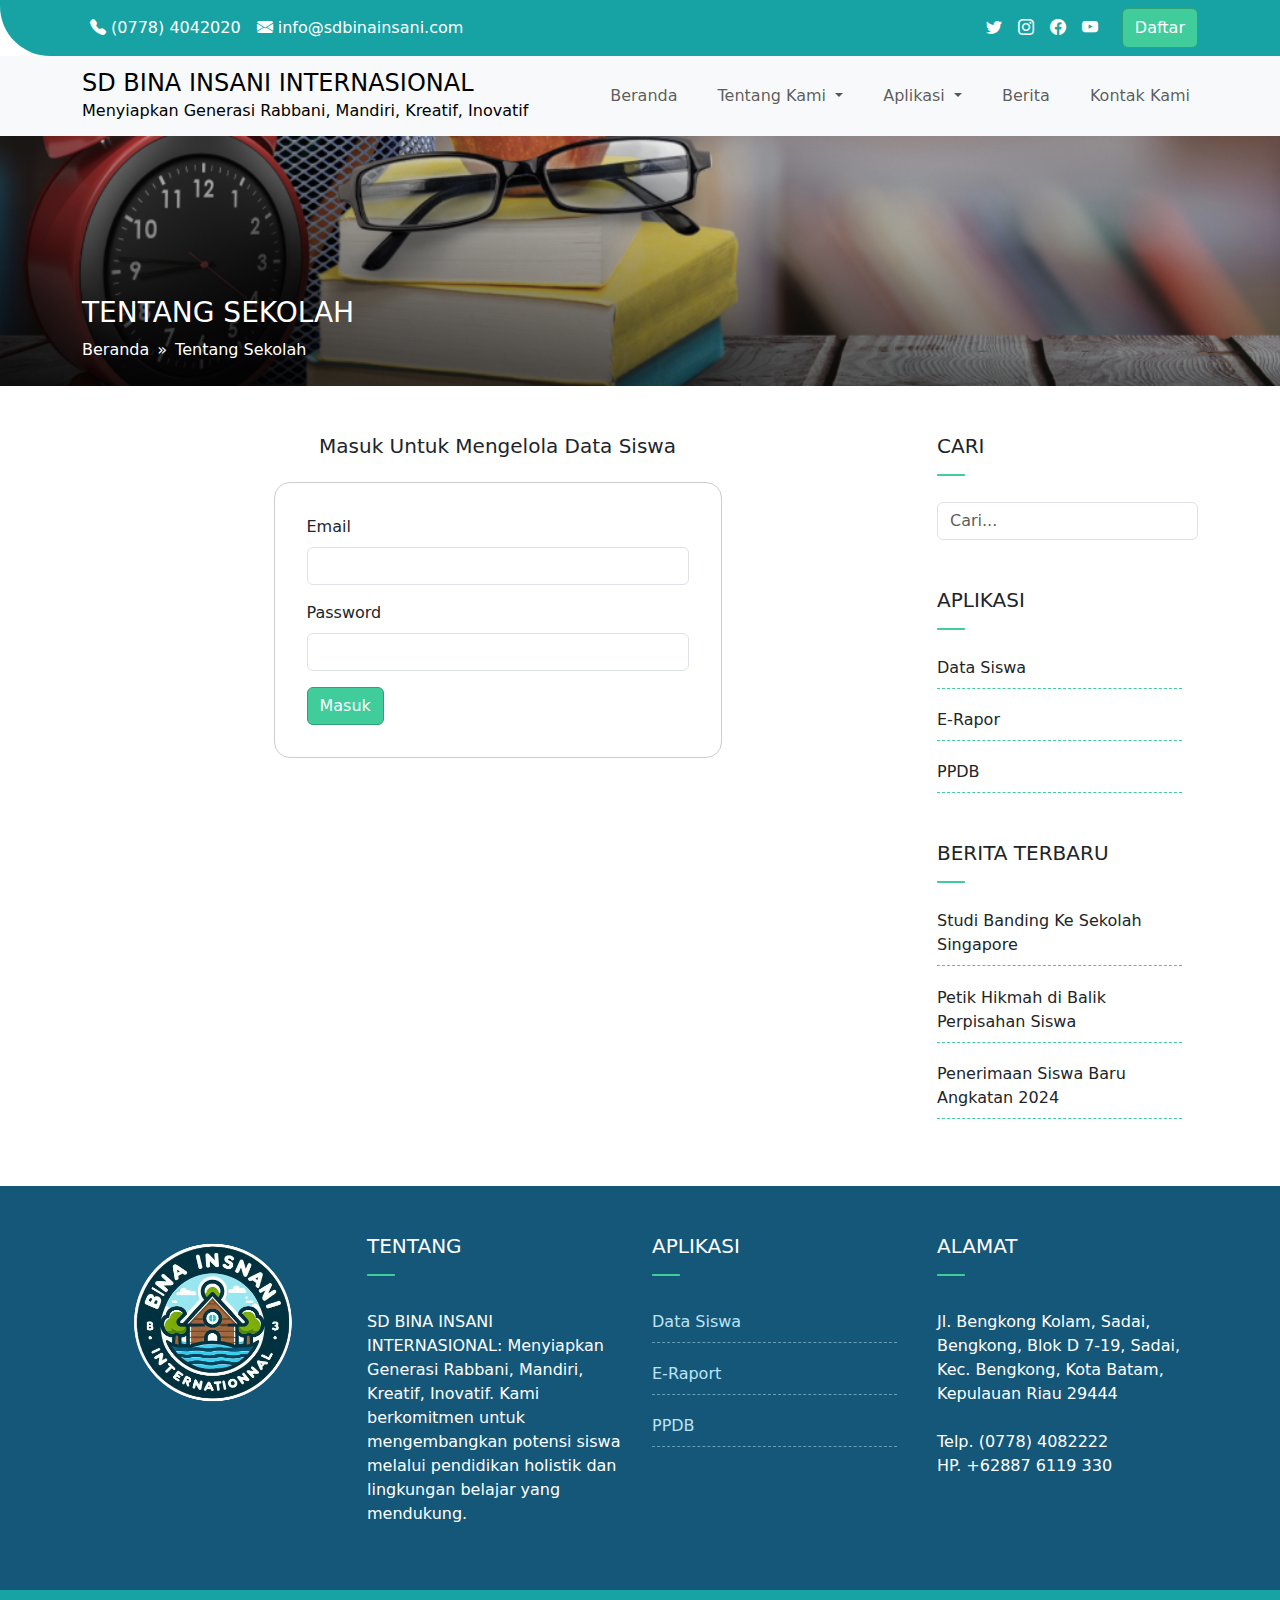
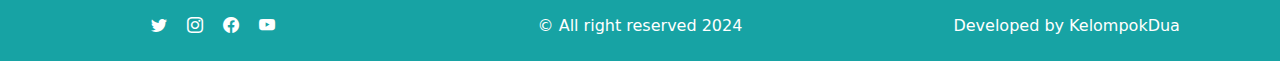
==== aplikasi-data-siswa.html @ 2345b4a0 "ad aplikasi-data-siswa page dan tentang-sekolah page" ====
<!doctype html>
<html lang="en">
  <head>
    <meta charset="utf-8">

    <!-- Meta Viewport mengatur area halaman web untuk menginstruksikan ke browser cara merender halaman pada ukuran layar yang berbeda (yaitu, desktop/tablet/seluler). -->
    <meta name="viewport" content="width=device-width, initial-scale=1" />
    
    <!--
    ************************************************** 
    *********** TUGAS UJIAN AKHIR SEMESTER *********** 
    ************************************************** 

    Mata Kuliah       : Pemrograman Web 1
    Kelas             : IT205
    Dosen Pengajar    : Riad Sahara, S.SI, MT
    Periodik          : 2023/2024 Genap
    Nama Kelompok     : Kelompok 2
    Anggota Kelompok  :

    1. Nama : MARSANI
       NIM  : 230401010282

    2. Nama : MUHAMAD FACHRI
       NIM  : 230401010351

    3. Nama : ABDUL PATAH
       NIM  : 230401010308

    ****************** TERIMA KASIH! ****************** 
    -->

    <!-- Title akan ditampilkan di Google dan sebagian besar mesin pencari lainnya. Sangat penting untuk optimasi SEO karena relevan dengan keyword pencarian -->
    <title>UAS: Pemrograman Web 1 | Kelompok 2</title>

    <!-- Meta Robots Memberi tahu mesin pencari apakah dan bagaimana mereka harus merayapi halaman web -->
    <meta name="robots" content="index, follow">

    <!-- Meta Description termasuk salah satu trik untuk SEO menggunakan meta description -->
    <meta name="description" content="Website dengan tema Edukasi untuk Sekolah Dasar menggunakan Bootstrap sebagai tugas dari UAS mata kuliah Pemrograman Web 1 dari Kelompok 2">

    <!-- Mengambil CSS Boostrap -->
    <link href="https://cdn.jsdelivr.net/npm/bootstrap@5.3.3/dist/css/bootstrap.min.css" rel="stylesheet" integrity="sha384-QWTKZyjpPEjISv5WaRU9OFeRpok6YctnYmDr5pNlyT2bRjXh0JMhjY6hW+ALEwIH" crossorigin="anonymous">
    
    <!-- Mengambil CSS Icon Bootstrap -->
    <link rel="stylesheet" href="https://cdn.jsdelivr.net/npm/bootstrap-icons@1.11.3/font/bootstrap-icons.min.css">
    
    <!-- Mengambil CSS yang di buat sendiri -->
    <link href="assets/css/style.css" rel="stylesheet">

  </head>
  <body>

    <header>
    
      <!-- ########### TOP MENU ########### -->
      <nav class="navbar navbar-expand-lg bg-body-custom">
          <div class="container">
            <div class="collapse navbar-collapse" id="navbarSupportedContent">
              <ul class="navbar-nav me-auto mb-2 mb-lg-0">
                  <li class="nav-item">
                      <a class="nav-link" href="#"><i class="bi bi-telephone-fill"></i> (0778) 4042020</a>
                  </li>
                  <li class="nav-item">
                      <a class="nav-link" href="#"><i class="bi bi-envelope-fill"></i> info@sdbinainsani.com</a>
                  </li>
              </ul>
              <form class="d-flex" role="search">
                  <ul class="navbar-nav me-auto mb-2 mb-lg-0">
                      <li class="nav-item">
                        <a class="nav-link" href="#"><i class="bi bi-twitter"></i></a>
                      </li>
                      <li class="nav-item">
                        <a class="nav-link" href="#"><i class="bi bi-instagram"></i></a>
                      </li>
                      <li class="nav-item">
                        <a class="nav-link" href="#"><i class="bi bi-facebook"></i></a>
                      </li>
                      <li class="nav-item">
                        <a class="nav-link" href="#"><i class="bi bi-youtube"></i></a>
                      </li>
                    </ul>
                  <button class="btn btn-success" type="submit" style="margin-left: 1rem;">Daftar</button>
              </form>
            </div>
          </div>
        </nav>

        <!-- ########### MAIN MENU ########### -->
        <nav class="navbar navbar-expand-lg navbar-light bg-light" id="mainMenu">
          <div class="container">
            <a class="navbar-brand" href="#">
              <span class="h4">SD BINA INSANI INTERNASIONAL</span>
              <div class="fs-6 text lead">Menyiapkan Generasi Rabbani, Mandiri, Kreatif, Inovatif</div>
            </a>
            <button class="navbar-toggler" type="button" data-bs-toggle="collapse" data-bs-target="#navbarNav" aria-controls="navbarNav" aria-expanded="false" aria-label="Toggle navigation">
              <span class="navbar-toggler-icon"></span>
            </button>
            <div class="collapse navbar-collapse" id="navbarNav">
              <ul class="navbar-nav me-auto">
              </ul>
              <ul class="navbar-nav main-menu">
                <li class="nav-item">
                  <a class="nav-link" href="index.html">Beranda</a>
                </li>
                <li class="nav-item dropdown">
                  <a class="nav-link dropdown-toggle" href="#" role="button" data-bs-toggle="dropdown" aria-expanded="false">
                    Tentang Kami
                  </a>
                  <ul class="dropdown-menu" style="min-width: 15rem;">
                    <li><a class="dropdown-item" href="tentang-sekolah.html">Tentang Sekolah</a></li>
                    <li><hr class="dropdown-divider"></li>
                    <li><a class="dropdown-item" href="index.html#keunggulanSekolah">Keunggulan Sekolah</a></li>
                    <li><hr class="dropdown-divider"></li>
                    <li><a class="dropdown-item" href="index.html#fasilitasSekolah">Fasilitas Sekolah</a></li>
                    <li><hr class="dropdown-divider"></li>
                    <li><a class="dropdown-item" href="index.html#tenagaPengajar">Tenaga Pengajar</a></li>
                    <li><hr class="dropdown-divider"></li>
                    <li><a class="dropdown-item" href="index.html#testimoni">Testimoni</a></li>
                    <li><hr class="dropdown-divider"></li>
                    <li><a class="dropdown-item" href="index.html#gallery">Galeri Photo</a></li>
                  </ul>
                </li>
                <li class="nav-item dropdown">
                  <a class="nav-link dropdown-toggle" href="#" role="button" data-bs-toggle="dropdown" aria-expanded="false">
                    Aplikasi
                  </a>
                  <ul class="dropdown-menu" style="min-width: 15rem;">
                    <li><a class="dropdown-item" href="aplikasi-data-siswa.html">Data Siswa</a></li>
                    <li><hr class="dropdown-divider"></li>
                    <li><a class="dropdown-item" href="https://raportku.com/" rel="noopener" target="_blank">E-Raport</a></li>
                    <li><hr class="dropdown-divider"></li>
                    <li><a class="dropdown-item" href="https://ppdb.alkahfi.or.id/" rel="noopener" target="_blank">PPDB</a></li>
                  </ul>
                </li>
                <li class="nav-item">
                  <a class="nav-link" href="index.html#berita">Berita</a>
                </li>
                <li class="nav-item">
                  <a class="nav-link" href="index.html#contact">Kontak Kami</a>
                </li>
              </ul>
            </div>
          </div>
        </nav>

      </header>

      <!-- ########### PESAN KEPALA SEKOLAH ########### -->
      <section id="headerSinglePage">
        <div class="container">
          
          <div class="row">
            <div class="col mt-auto">

              <h3>TENTANG SEKOLAH</h3>
              <ul>
                <li><a href="#">Beranda</a></li>
                <li><a href="#">Tentang Sekolah</a></li>
              </ul>

            </div>
          </div>

        </div>
      </section>

      <section id="aplikasiDataSiswa">
        <div class="container py-5">

          <div class="row">
            <div class="col" style="text-align: -webkit-center;">

              <main>

                <h5>Masuk Untuk Mengelola Data Siswa</h5>

                <div class="form-login-area mt-4">
                  <form id="frmLogin">
                    <div class="mb-3">
                      <label for="loginEmail" class="form-label">Email</label>
                      <input type="email" class="form-control" id="loginEmail" aria-describedby="loginEmailHelp">
                    </div>
                    <div class="mb-3">
                      <label for="loginPassword" class="form-label">Password</label>
                      <input type="text" class="form-control" id="loginPassword" aria-describedby="loginPasswordHelp">
                    </div>
                  
                    <button type="submit" class="btn btn-success">Masuk</button>
                  </form>
                </div>

              </main>

            </div>
            <div class="col-3">

              <aside>
                
                <h5 class="divider-title-sidebar">CARI</h5>
                <form id="frmSearch">
                  <div class="mb-3">
                    <input type="text" class="form-control" id="inputSearch" placeholder="Cari...">
                  </div>
                </form>

                <h5 class="divider-title-sidebar mt-5">APLIKASI</h5>
                <ul class="menu-widget-sidebar">
                  <li><a href="aplikasi-data-siswa.html">Data Siswa</a></li>
                  <li><a href="https://raportku.com/">E-Rapor</a></li>
                  <li><a href="https://ppdb.alkahfi.or.id">PPDB</a></li>                
                </ul>

                <h5 class="divider-title-sidebar mt-5">BERITA TERBARU</h5>
                <ul class="menu-widget-sidebar">
                  <li><a href="#">Studi Banding Ke Sekolah Singapore</a></li>
                  <li><a href="#">Petik Hikmah di Balik Perpisahan Siswa</a></li>
                  <li><a href="#">Penerimaan Siswa Baru Angkatan 2024</a></li>
                </ul>
                

              </aside>

            </div>
          </div>

        </div>
      </section>


      <!-- ########### FOOTER ########### -->
      <section id="footer">
        <div class="container">
          <div class="row">
            <div class="col text-center py-5">

              <img src="assets/images/logo-sekolah.png" style="width: 70%;" alt="" />

            </div>
            <div class="col py-5">

              <h5 class="mb-3 divider-title-footer">TENTANG</h5>
              <p>SD BINA INSANI INTERNASIONAL: Menyiapkan Generasi Rabbani, Mandiri, Kreatif, Inovatif. Kami berkomitmen untuk mengembangkan potensi siswa melalui pendidikan holistik dan lingkungan belajar yang mendukung.</p>
        
            </div>
            <div class="col py-5">

              <h5 class="mb-3 divider-title-footer">APLIKASI</h5>
              <ul class="menu-widget-footer">
                <li>
                  <a href="aplikasi-data-siswa.html">Data Siswa</a>
                </li>
                <li>
                  <a href="https://raportku.com/">E-Raport</a>
                </li>
                <li>
                  <a href="https://ppdb.alkahfi.or.id/">PPDB</a>
                </li>
              </ul>

            </div>
            <div class="col py-5">

              <h5 class="mb-3 divider-title-footer">ALAMAT</h5>
              <p>Jl. Bengkong Kolam, Sadai, Bengkong, Blok D 7-19, Sadai, Kec. Bengkong, Kota Batam, Kepulauan Riau 29444<br /><br />

                Telp. (0778) 4082222<br />
                HP. +62887 6119 330</p>

            </div>
          </div>
        </div>

        <!-- Tombol untuk scroll ke atas -->
        <div id="btnScrollToTop" style="position: fixed; width: 2.5rem; height: 2.5rem; bottom: 5.5rem; right: 2rem;">
          <a href="javascript: void(0)"><img src="assets/images/back-to-top-button.png" alt="" /></a>
        </div>

      </section>

      <!-- ########### FOOTER COPYRIGHT ########### -->
      <footer id="footerCopyright">
        <div class="container-fluid">
          <div class="row">
            <div class="col text-center">

              <ul class="list-group list-group-horizontal mb-2 mb-lg-0">
                <li class="list-group-item">
                  <a class="nav-link" href="#"><i class="bi bi-twitter"></i></a>
                </li>
                <li class="list-group-item">
                  <a class="nav-link" href="#"><i class="bi bi-instagram"></i></a>
                </li>
                <li class="list-group-item">
                  <a class="nav-link" href="#"><i class="bi bi-facebook"></i></a>
                </li>
                <li class="list-group-item">
                  <a class="nav-link" href="#"><i class="bi bi-youtube"></i></a>
                </li>
              </ul>

            </div>
            <div class="col text-center">
              <span class="text">&copy; All right reserved 2024</span>
            </div>
            <div class="col text-center">
              <span class="text">Developed by KelompokDua</span>
            </div>
          </div>
        </div>
      </footer>


    <script src="https://cdn.jsdelivr.net/npm/bootstrap@5.3.3/dist/js/bootstrap.bundle.min.js" integrity="sha384-YvpcrYf0tY3lHB60NNkmXc5s9fDVZLESaAA55NDzOxhy9GkcIdslK1eN7N6jIeHz" crossorigin="anonymous"></script>
  
    <script>

        // Javascript intuk memberikan efek animasi pada galeri photo
        const galleryItemElements = document.querySelectorAll('.gallery-item');
        galleryItemElements.forEach(image => {
            image.addEventListener('mouseover', () => {
                image.style.transform = "scale(1.1)";
                image.style.transition = "0.2s ease-in-out";
            });

            image.addEventListener('mouseout', () => {
                image.style.transform = "scale(1)";
                image.style.transition = "0.2s ease-in-out";
            });

        });

        // Javascript untuk menjadikan main menu fixed to top ketika scroll dan menambahkan background
        const mainMenu = document.getElementById('mainMenu');
        const btnScrollToTop = document.getElementById('btnScrollToTop');
        
        btnScrollToTop.style.display = 'none';
        window.addEventListener('scroll', () => {
            const scrollPosition = window.scrollY || document.documentElement.scrollTop;
            if(scrollPosition > 50) {
              mainMenu.classList.add("fixed-top");
              mainMenu.classList.add("scrolledDown");
              btnScrollToTop.style.display = 'block';
            } else {
              mainMenu.classList.remove("fixed-top");
              mainMenu.classList.remove("scrolledDown");
              btnScrollToTop.style.display = 'none';
            }
        });


        // Javascript untuk scroll up ketika click button yang ada di pojok kanan bawah
        const scrollButton = document.getElementById('btnScrollToTop');
        scrollButton.addEventListener('click', () => {
            window.scrollTo({
                top: 0,
                behavior: 'smooth'
            });
           
        });

    </script>

  </body>
</html>
---- assets/css/style.css ----
.navbar.bg-body-custom {
    background-color: #17A3A4;
    border-bottom-left-radius: 50px;
}
.navbar.bg-body-custom a {
    color: #fff;
}
.btn-success {
    background-color: #40CC9B;
    --bs-btn-hover-bg: #30a079;
    --bs-btn-hover-border-color: #36b98b;
    --bs-btn-active-bg: #30a079;
    --bs-btn-active-border-color: #30a079;
    --bs-btn-border-color: #30a079;
}
.divider-title {
    background-image: url(../images/divider.png);
    background-repeat: no-repeat;
    background-position-y: 40px;
    background-size: auto;
    height: 60px;
}
.divider-title-center {
    background-image: url(../images/divider.png);
    background-repeat: no-repeat;
    background-position-y: 40px;
    background-size: auto;
    height: 60px;
    background-position-x: 50%;
}
.divider-title-footer {
    background-image: url(../images/divider-footer.png);
    background-repeat: no-repeat;
    background-position-y: 40px;
    background-size: auto;
    height: 60px;
}
.divider-title-sidebar {
    background-image: url(../images/divider-footer.png);
    background-repeat: no-repeat;
    background-position-y: 40px;
    background-size: auto;
    height: 60px;
}
.carousel-item {
    transition: transform 0.8s ease, opacity .1s ease-out;
}
.fasilitas-sekolah .col {
    margin: 20px;
    padding: 15px;
    border: 1px solid #eee;
    border-radius: 5px;
}
@media (min-width: 768px) {
    #headerSlide .d-md-block {
        display: block !important;
        position: absolute;
        top: 40%;
        text-align: left;
    }
    #headerSlide .d-md-block h5 {
        font-size: 3rem;
    }
    #headerSlide .d-md-block p {
        font-size: 1.2rem;
    }
}
#tenagaPengajar .card {
    width: fit-content;
}
#tenagaPengajar .row .col {
    text-align: -webkit-center;
}
#tenagaPengajar .card .card-body .card-link {
    position: absolute;
    width: 100%;
    height: 50px;
    bottom: 0;
    padding: 10px;
    text-decoration: none;
    color: #fff;
    text-align: left;
    background-color: rgb(0,0,0,0.41);
}
#testimoni {
    background-image: url(../images/bg-testimoni.png);
    background-repeat: no-repeat;
    background-size: cover;
}
#testimoni .card {
    background-color: #47C58F;
    color: #fff;
}

#testimoni .card .testimoni-photo {
    margin-left: 10px;
}

#gallery img.gallery-item {
    width: 100%;
}

#berita ul.content-list-berita {
    display: flex;
    flex-wrap: wrap;
    padding: 0; margin: 0;
    justify-content: center;
}
#berita .list-group-item {
    border: 0px;
}
#berita .list-group-item .card {
    width: 310px;
}
#frmContact .form-text {
    color: #959595;
}
#footer {
    background-color: #145778;
}
#footer h5, #footer p {
    color: #fff;
}
#footerCopyright {
    height: 71px;
    background-color: #17A3A4;
}
ul.menu-widget-footer {
    list-style-type: none;
    padding-left: 0rem;
    padding-right: 1rem;
}
ul.menu-widget-footer li {
    margin-bottom: 1.2rem;
    padding-bottom: 0.5rem;
    border-bottom: 1px dashed #679DB7;
}
ul.menu-widget-footer li a {
    text-decoration: none;
    color: #BBE3F8;
    margin-bottom: 2rem;
}
ul.menu-widget-sidebar {
    list-style-type: none;
    padding-left: 0rem;
    padding-right: 1rem;
}
ul.menu-widget-sidebar li {
    margin-bottom: 1.2rem;
    padding-bottom: 0.5rem;
    border-bottom: 1px dashed #40CC9B;
}
ul.menu-widget-sidebar li a {
    text-decoration: none;
    color: #212529;
    margin-bottom: 2rem;
}
.main-menu li.nav-item {
    margin-left: 1.5rem;
}
.main-menu .dropdown:hover .dropdown-menu {
    display: block;
    margin-top: 0; /* remove the gap so it doesn't close */
}
.main-menu .dropdown .dropdown-menu {
    background-color: #2d2d2d;
}
.main-menu .dropdown .dropdown-divider {
    border-top: 1px solid #4d4d4d;
}
.main-menu .dropdown .dropdown-menu a {
    color: #fff;
}
.main-menu .dropdown:hover .dropdown-menu a:hover {
    background-color: #2d2d2d;
    color: #40CC9B;
}
#mainMenu.scrolledDown {
    border-bottom: 5px solid #17A3A4;
}
#footerCopyright {
    color: #fff;
    padding-top: 1.5rem;
}
#footerCopyright .list-group {
    justify-content: center;
}
#footerCopyright .list-group .list-group-item {
    border: none;
    background: none;
    color: #fff;
    padding: 0px 10px 0px 10px;
}
#headerSinglePage {
    height: 250px;
    background-image: url(../images/header-single-page.png);
    background-repeat: no-repeat;
    background-size: cover;
    color: #fff;
}
#headerSinglePage h3 { 
    margin-top: 10rem;
}
#headerSinglePage ul { 
    display: flex;
    list-style: none;
    padding-left: 0px;
}
#headerSinglePage ul li { 
    margin-right: 0.5rem;
}
#headerSinglePage ul li a { 
    text-decoration: none;
    color: #fff;
}
#headerSinglePage ul li:after { 
    content: "»";
    margin-left: 0.5rem;
}
#headerSinglePage ul li:last-child:after { 
    content: "";
}
#main main article {
    padding-right: 3rem;
}
.misi-sekolah {
    list-style-image: url(../images/list-custom-icon.png);
}
.misi-sekolah li {
    padding-left: 1rem;
    margin-bottom: 1rem;
}
#aplikasiDataSiswa main {
    width: 28rem;
}
#aplikasiDataSiswa main .form-login-area {
    border: 1px solid #ccc;
    border-radius: 1rem;
    padding: 2rem;
    text-align: left;
}

#pesanKepalaSekolah {
    background: linear-gradient(124deg, #ff2400, #e81d1d, #e8b71d, #e3e81d, #1de840, #1ddde8, #6a61f3, #dd00f3, #dd00f3);
    background-size: 1800% 1800%;

    -webkit-animation: rainbow 50s ease infinite;
    -z-animation: rainbow 50s ease infinite;
    -o-animation: rainbow 50s ease infinite;
      animation: rainbow 50s ease infinite;
}


/* raindbow bg animation untuk section pesanKepalaSekolah */

  @-webkit-keyframes rainbow {
      0%{background-position:0% 82%}
      50%{background-position:100% 19%}
      100%{background-position:0% 82%}
  }
  @-moz-keyframes rainbow {
      0%{background-position:0% 82%}
      50%{background-position:100% 19%}
      100%{background-position:0% 82%}
  }
  @-o-keyframes rainbow {
      0%{background-position:0% 82%}
      50%{background-position:100% 19%}
      100%{background-position:0% 82%}
  }
  @keyframes rainbow { 
      0%{background-position:0% 82%}
      50%{background-position:100% 19%}
      100%{background-position:0% 82%}
  }
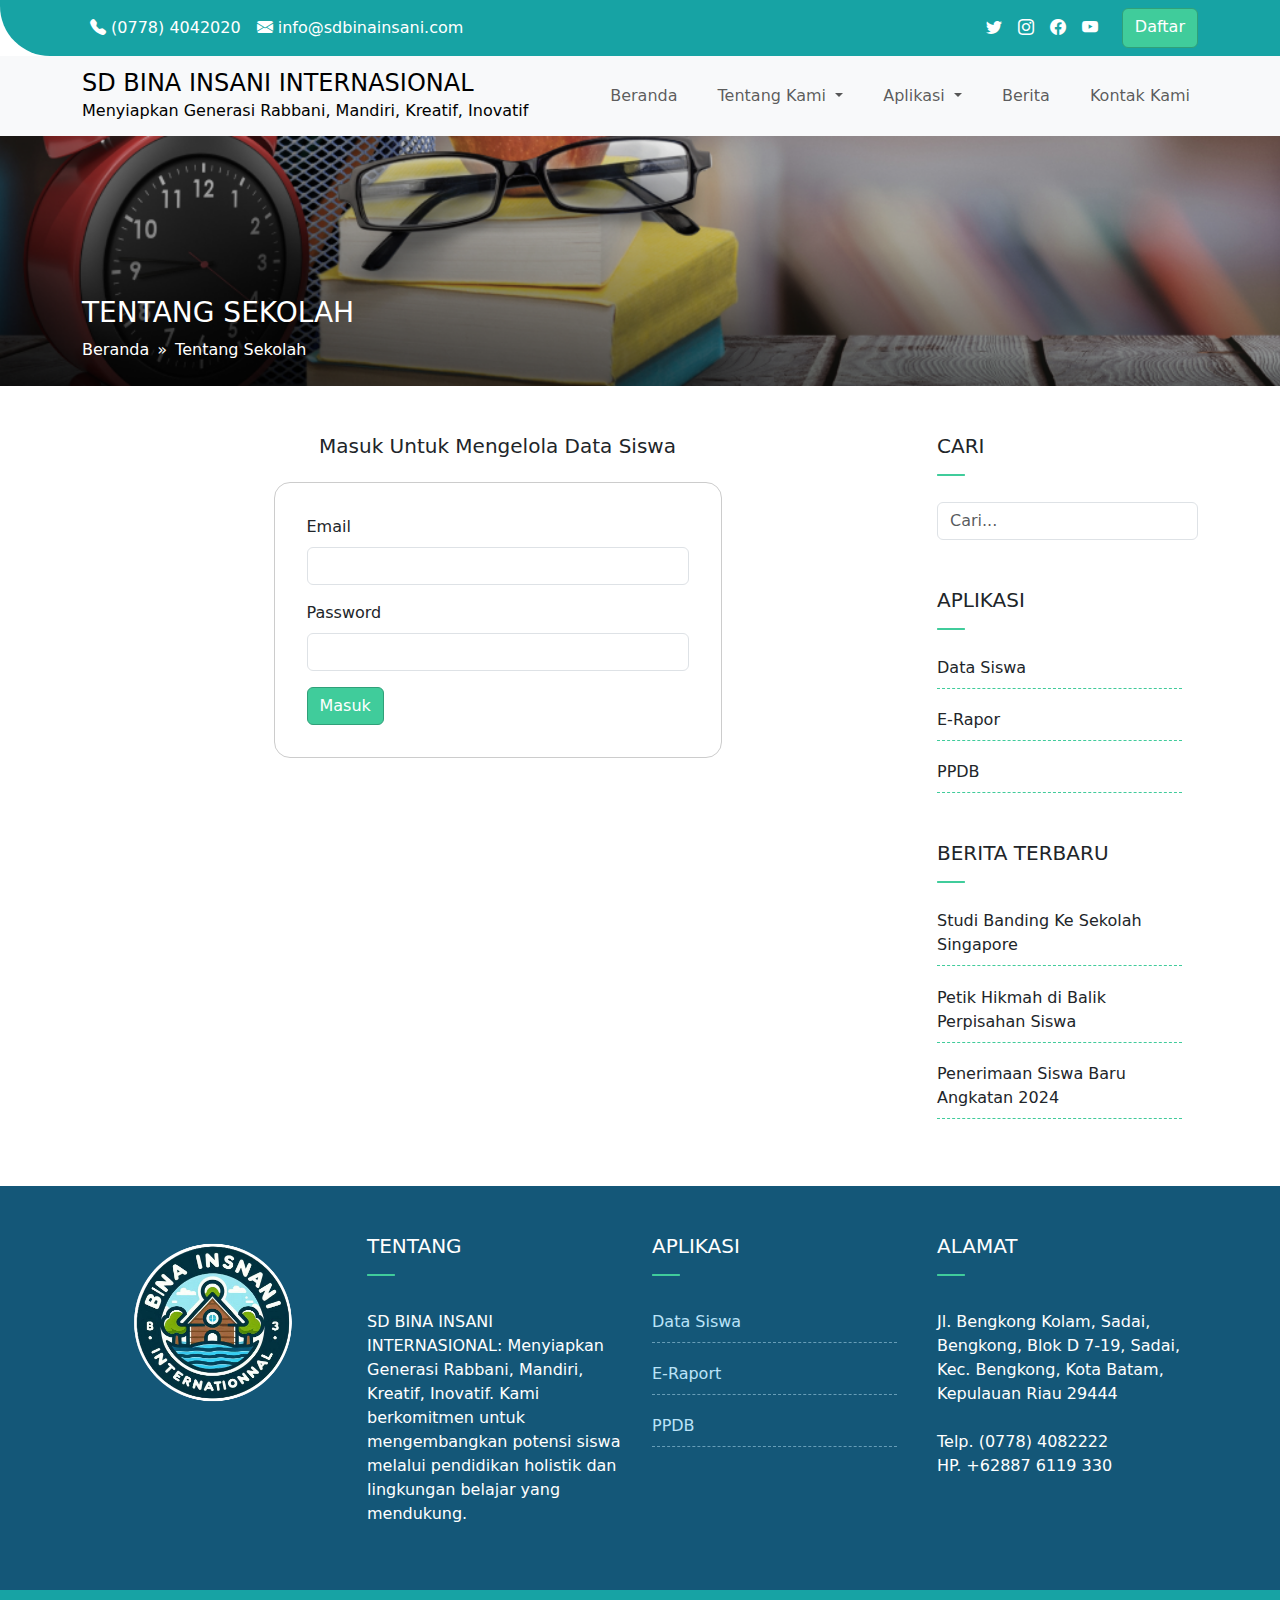
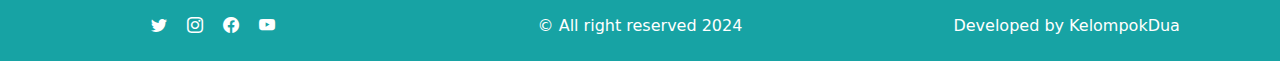
==== commit 911f977f: "ad aplikasi-data-siswa page dan tentang-sekolah page - update" ====
--- a/aplikasi-data-siswa.html
+++ b/aplikasi-data-siswa.html
@@ -80,7 +80,7 @@
                         <a class="nav-link" href="#"><i class="bi bi-youtube"></i></a>
                       </li>
                     </ul>
-                  <button class="btn btn-success" type="submit" style="margin-left: 1rem;">Daftar</button>
+                    <a href="aplikasi-data-siswa.html" class="btn btn-success" style="margin-left: 1rem;">Daftar</a>
               </form>
             </div>
           </div>
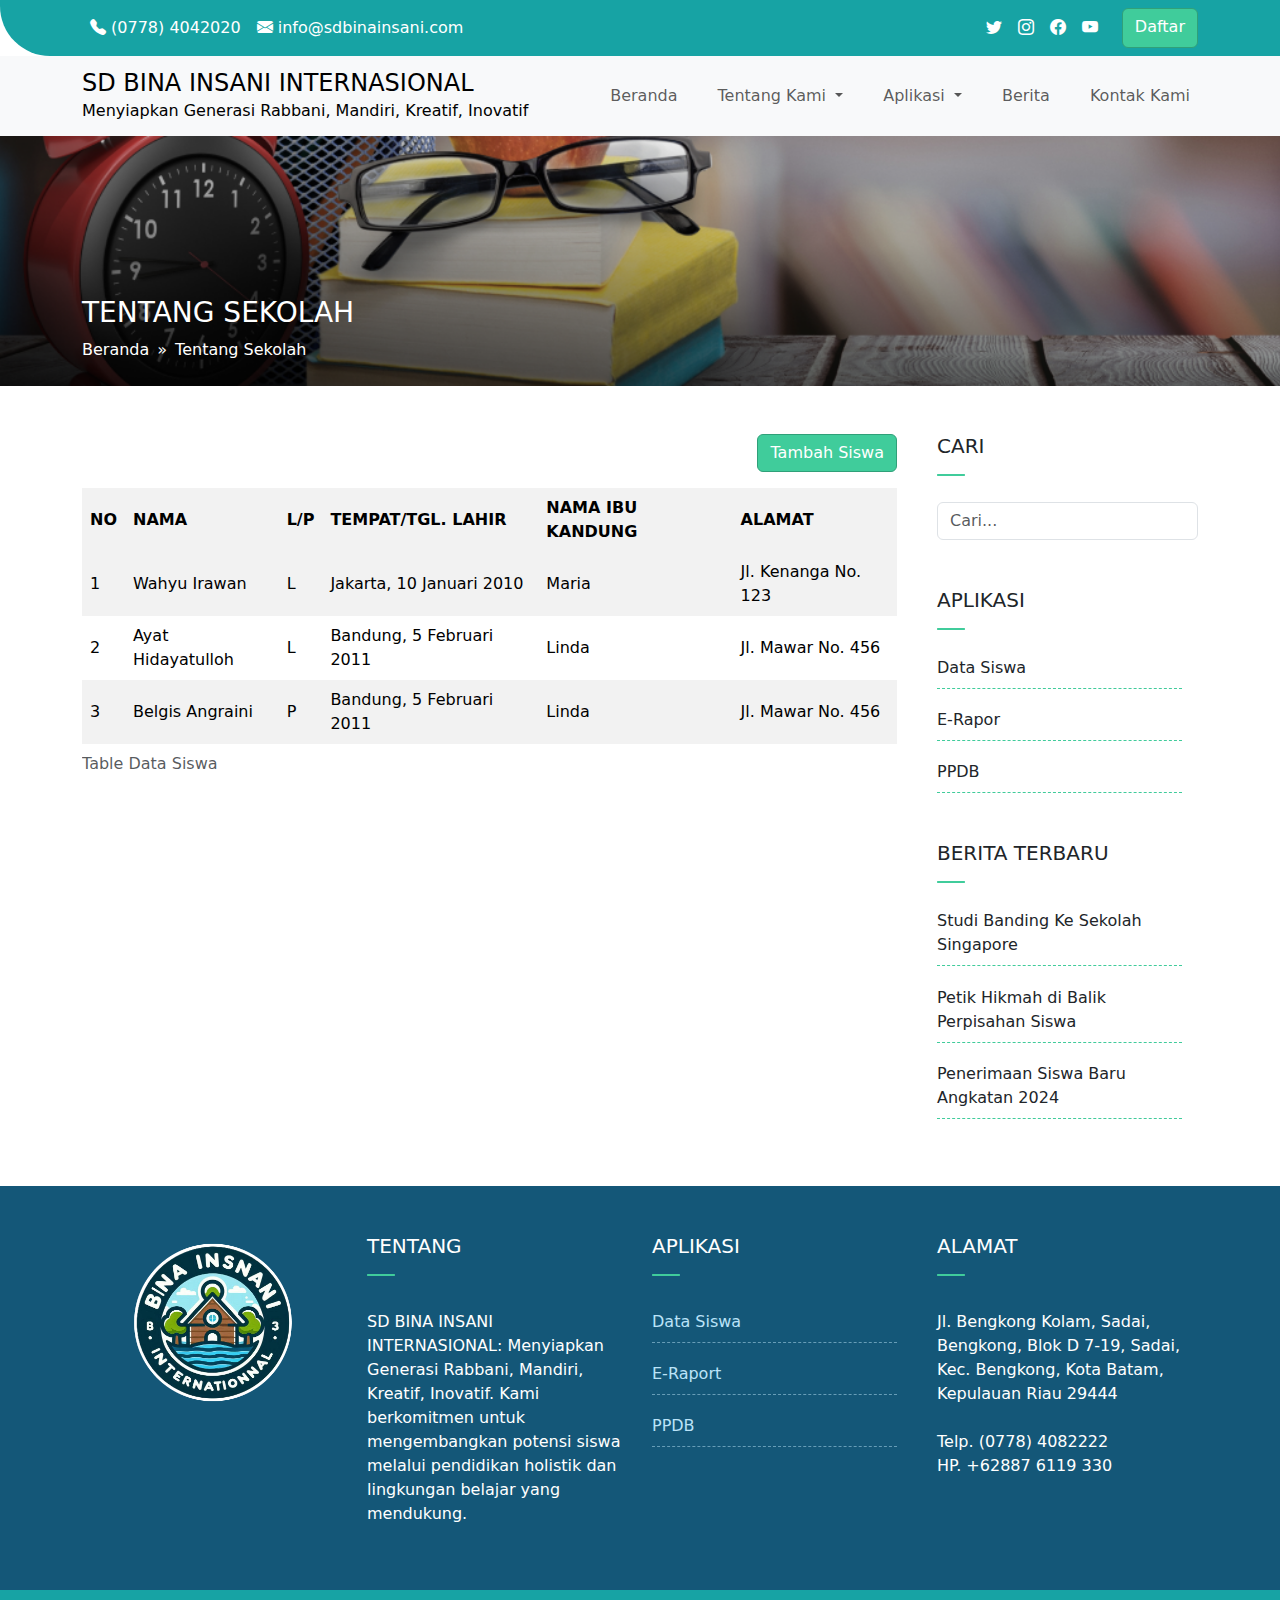
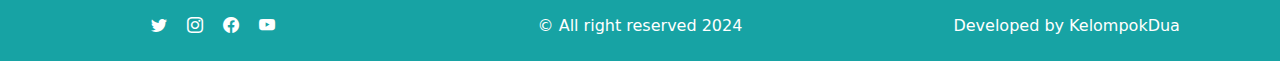
==== commit b6930d71: "tambah page aplikasi data siswa yang berisi table" ====
--- a/aplikasi-data-siswa.html
+++ b/aplikasi-data-siswa.html
@@ -80,7 +80,7 @@
                         <a class="nav-link" href="#"><i class="bi bi-youtube"></i></a>
                       </li>
                     </ul>
-                    <a href="aplikasi-data-siswa.html" class="btn btn-success" style="margin-left: 1rem;">Daftar</a>
+                    <a href="aplikasi-data-siswa-login.html" class="btn btn-success" style="margin-left: 1rem;">Daftar</a>
               </form>
             </div>
           </div>
@@ -126,7 +126,7 @@
                     Aplikasi
                   </a>
                   <ul class="dropdown-menu" style="min-width: 15rem;">
-                    <li><a class="dropdown-item" href="aplikasi-data-siswa.html">Data Siswa</a></li>
+                    <li><a class="dropdown-item" href="aplikasi-data-siswa-login.html">Data Siswa</a></li>
                     <li><hr class="dropdown-divider"></li>
                     <li><a class="dropdown-item" href="https://raportku.com/" rel="noopener" target="_blank">E-Raport</a></li>
                     <li><hr class="dropdown-divider"></li>
@@ -165,30 +165,64 @@
         </div>
       </section>
 
-      <section id="aplikasiDataSiswa">
+      <section id="aplikasiDataSiswaTable">
         <div class="container py-5">
 
           <div class="row">
-            <div class="col" style="text-align: -webkit-center;">
+            <div class="col" style="text-align: -webkit-center; margin-right: 1rem;">
 
               <main>
 
-                <h5>Masuk Untuk Mengelola Data Siswa</h5>
-
-                <div class="form-login-area mt-4">
-                  <form id="frmLogin">
-                    <div class="mb-3">
-                      <label for="loginEmail" class="form-label">Email</label>
-                      <input type="email" class="form-control" id="loginEmail" aria-describedby="loginEmailHelp">
-                    </div>
-                    <div class="mb-3">
-                      <label for="loginPassword" class="form-label">Password</label>
-                      <input type="text" class="form-control" id="loginPassword" aria-describedby="loginPasswordHelp">
-                    </div>
-                  
-                    <button type="submit" class="btn btn-success">Masuk</button>
-                  </form>
+                <div class="table-responsive">
+                  <button type="button" class="btn btn-success mb-3" style="float: right;">Tambah Siswa</button>
+                  <table class="table table-striped table-hover table-borderless align-middle">
+                    <thead class="table-light">
+                      <caption>
+                        Table Data Siswa
+                      </caption>
+                      <tr>
+                        <th>NO</th>
+                        <th>NAMA</th>
+                        <th>L/P</th>
+                        <th>TEMPAT/TGL. LAHIR</th>
+                        <th>NAMA IBU KANDUNG</th>
+                        <th>ALAMAT</th>
+                      </tr>
+                    </thead>
+                    <tbody class="table-group-divider">
+                      
+                      <tr>
+                          <td>1</td>
+                          <td>Wahyu Irawan</td>
+                          <td>L</td>
+                          <td>Jakarta, 10 Januari 2010</td>
+                          <td>Maria</td>
+                          <td>Jl. Kenanga No. 123</td>
+                      </tr>
+                      <tr>
+                          <td>2</td>
+                          <td>Ayat Hidayatulloh</td>
+                          <td>L</td>
+                          <td>Bandung, 5 Februari 2011</td>
+                          <td>Linda</td>
+                          <td>Jl. Mawar No. 456</td>
+                      </tr>
+                      <tr>
+                        <td>3</td>
+                        <td>Belgis Angraini</td>
+                        <td>P</td>
+                        <td>Bandung, 5 Februari 2011</td>
+                        <td>Linda</td>
+                        <td>Jl. Mawar No. 456</td>
+                    </tr>
+
+                    </tbody>
+                    <tfoot>
+                      
+                    </tfoot>
+                  </table>
                 </div>
+                
 
               </main>
 
@@ -206,7 +240,7 @@
 
                 <h5 class="divider-title-sidebar mt-5">APLIKASI</h5>
                 <ul class="menu-widget-sidebar">
-                  <li><a href="aplikasi-data-siswa.html">Data Siswa</a></li>
+                  <li><a href="aplikasi-data-siswa-login.html">Data Siswa</a></li>
                   <li><a href="https://raportku.com/">E-Rapor</a></li>
                   <li><a href="https://ppdb.alkahfi.or.id">PPDB</a></li>                
                 </ul>
@@ -248,7 +282,7 @@
               <h5 class="mb-3 divider-title-footer">APLIKASI</h5>
               <ul class="menu-widget-footer">
                 <li>
-                  <a href="aplikasi-data-siswa.html">Data Siswa</a>
+                  <a href="aplikasi-data-siswa-login.html">Data Siswa</a>
                 </li>
                 <li>
                   <a href="https://raportku.com/">E-Raport</a>
--- a/assets/css/style.css
+++ b/assets/css/style.css
@@ -234,7 +234,7 @@
     width: 28rem;
 }
 #aplikasiDataSiswa main .form-login-area {
-    border: 1px solid #ccc;
+    border: 1px solid #efefef;
     border-radius: 1rem;
     padding: 2rem;
     text-align: left;
